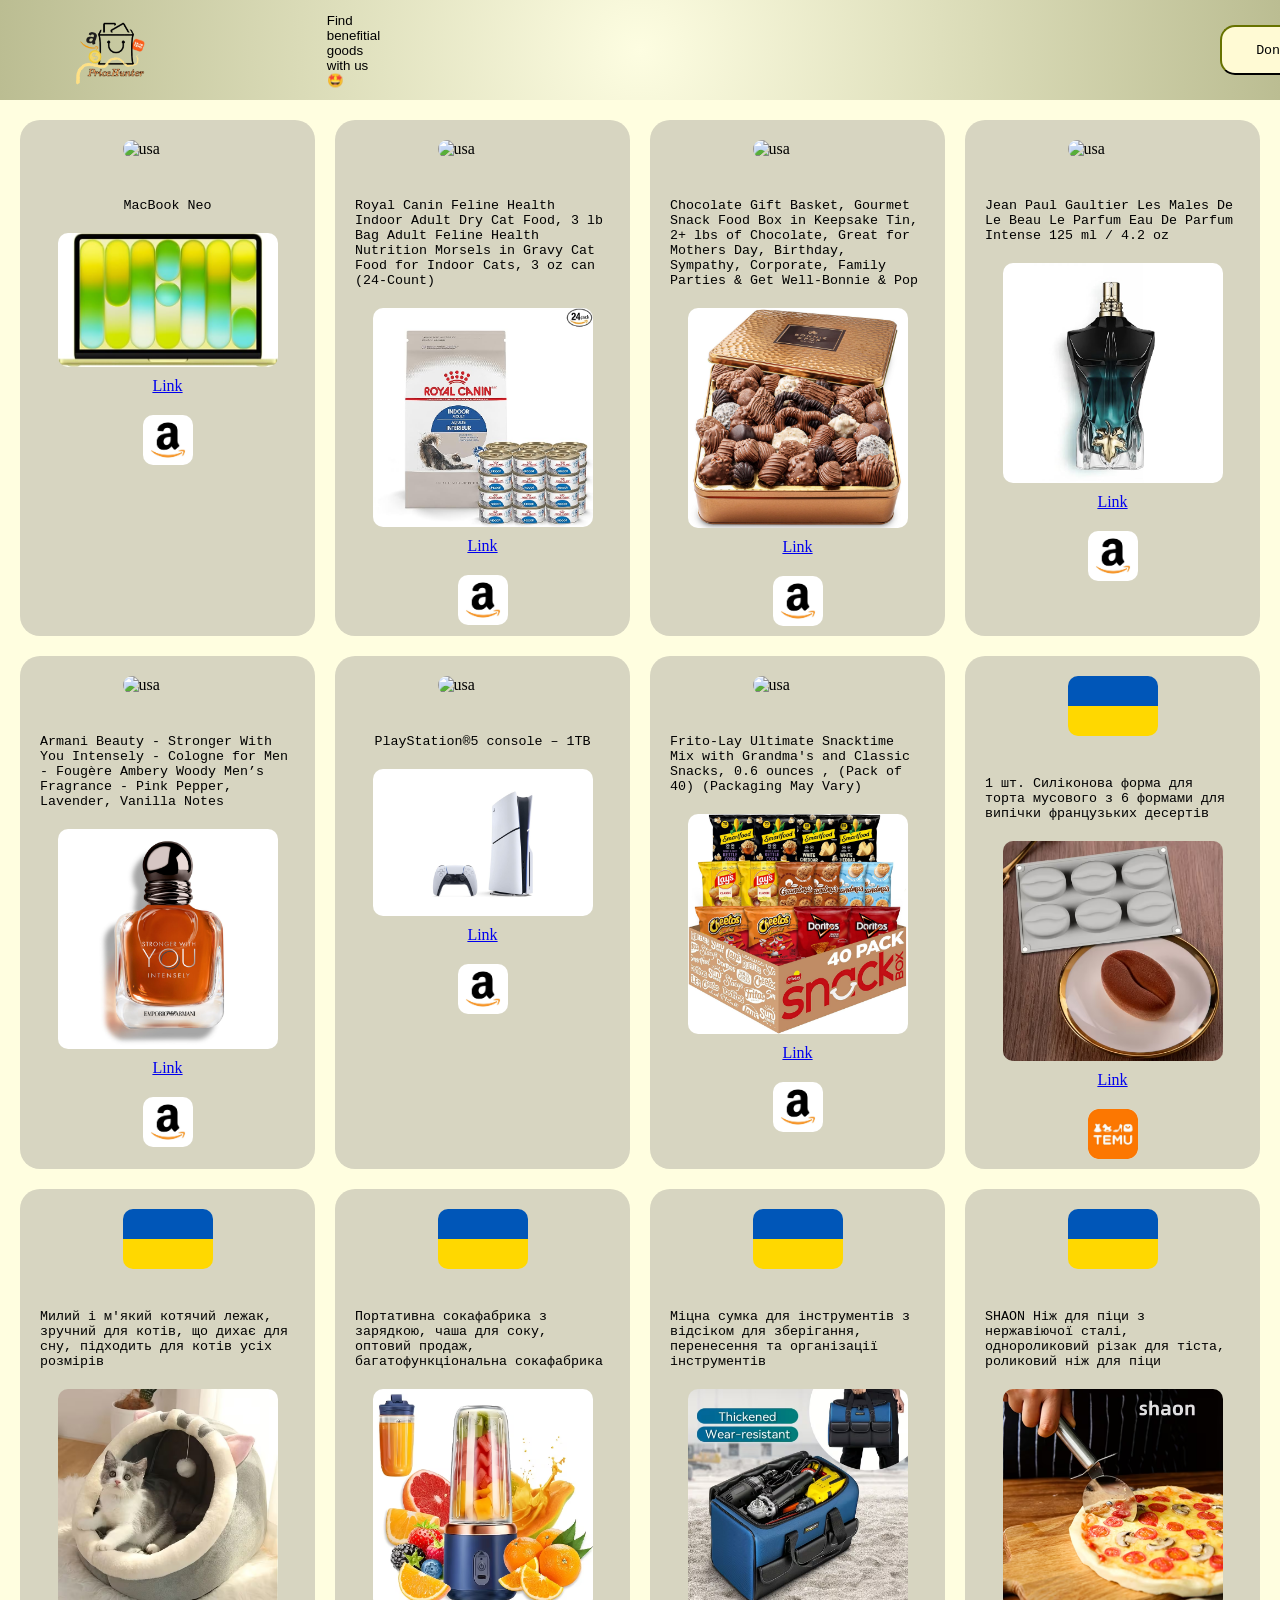
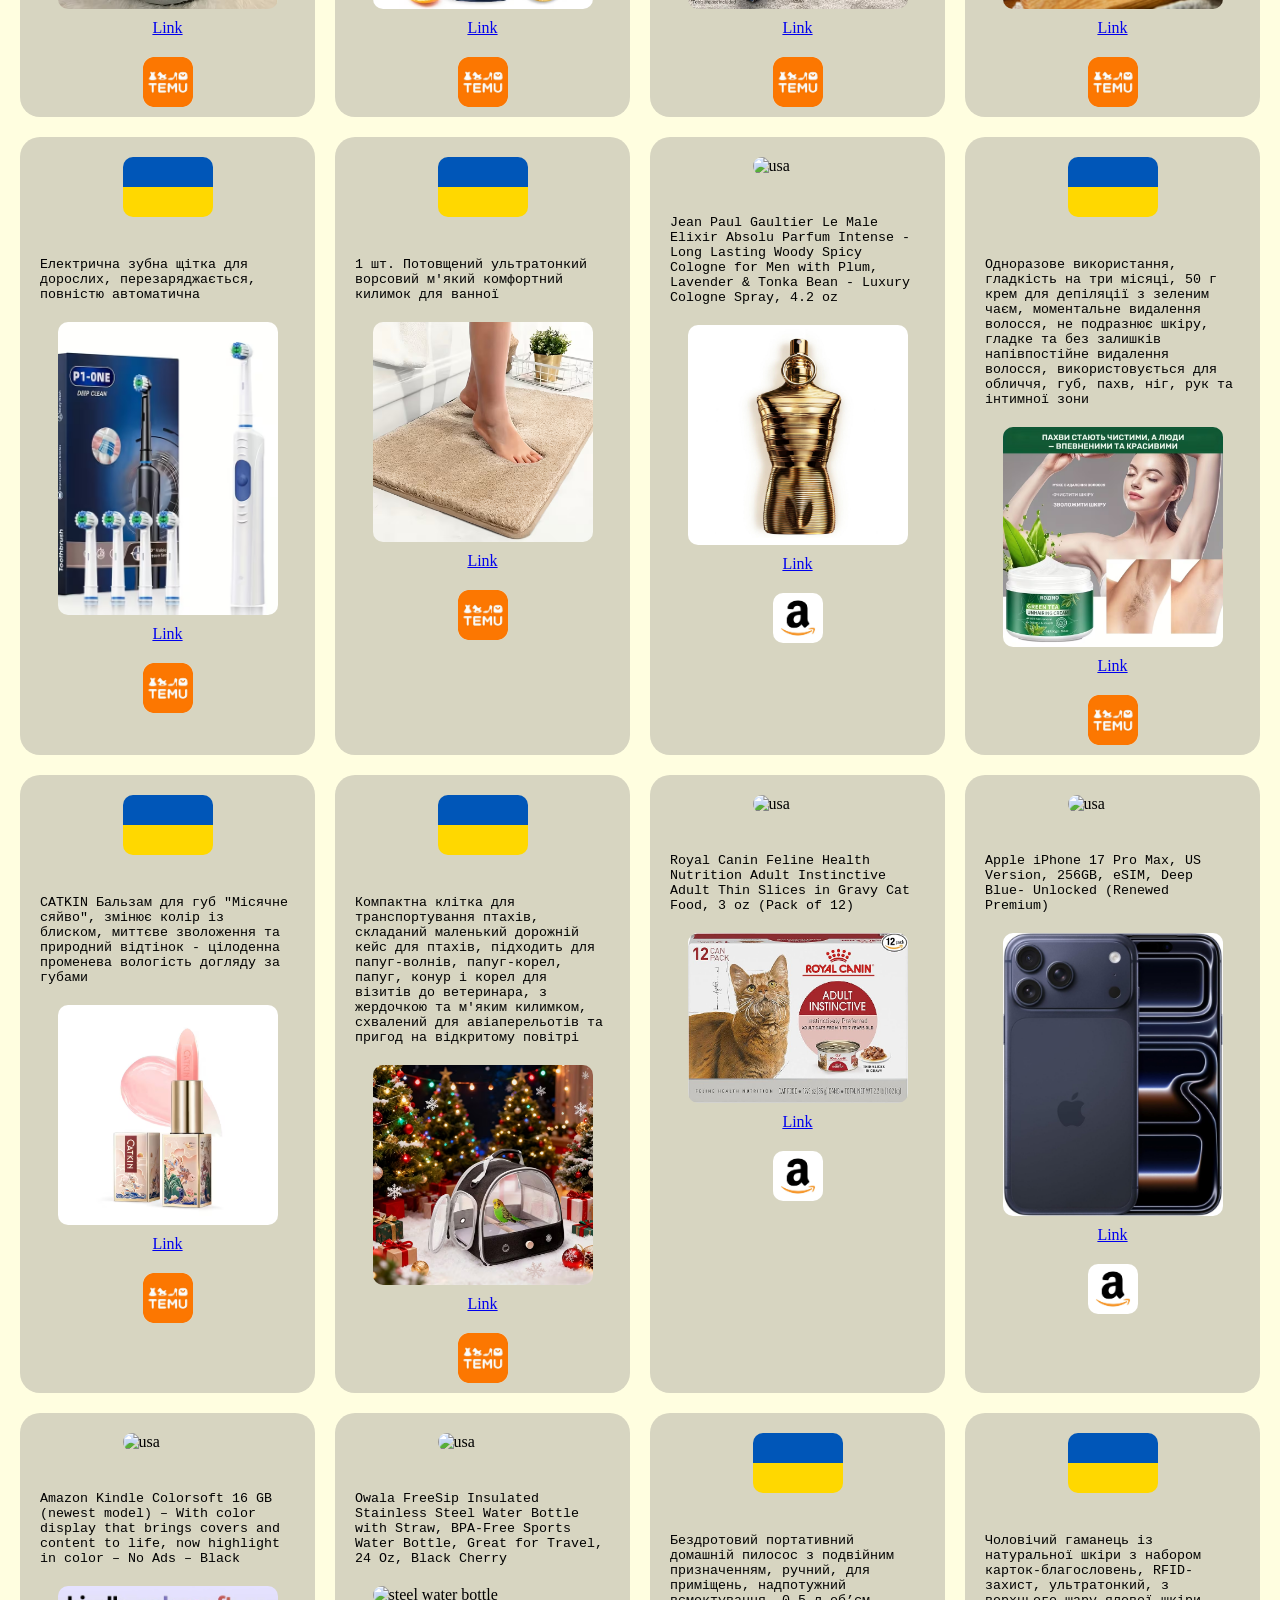
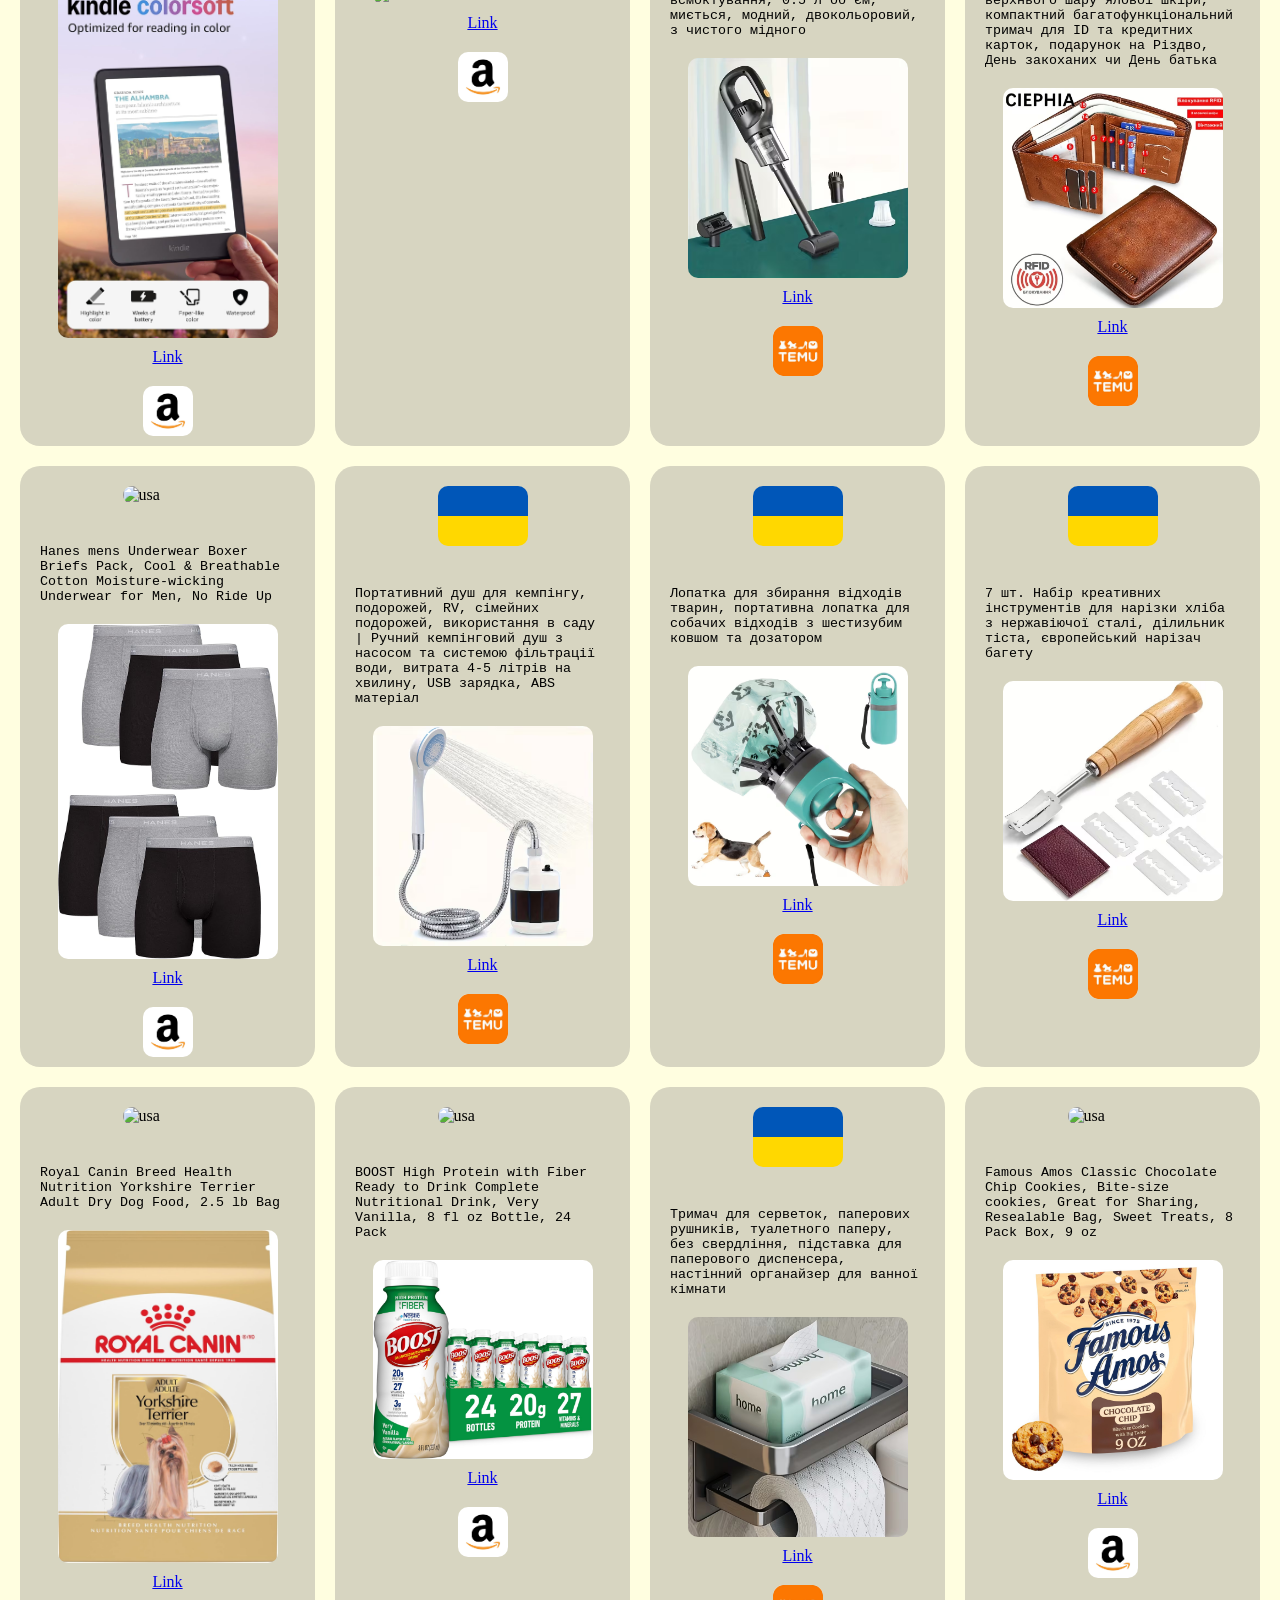
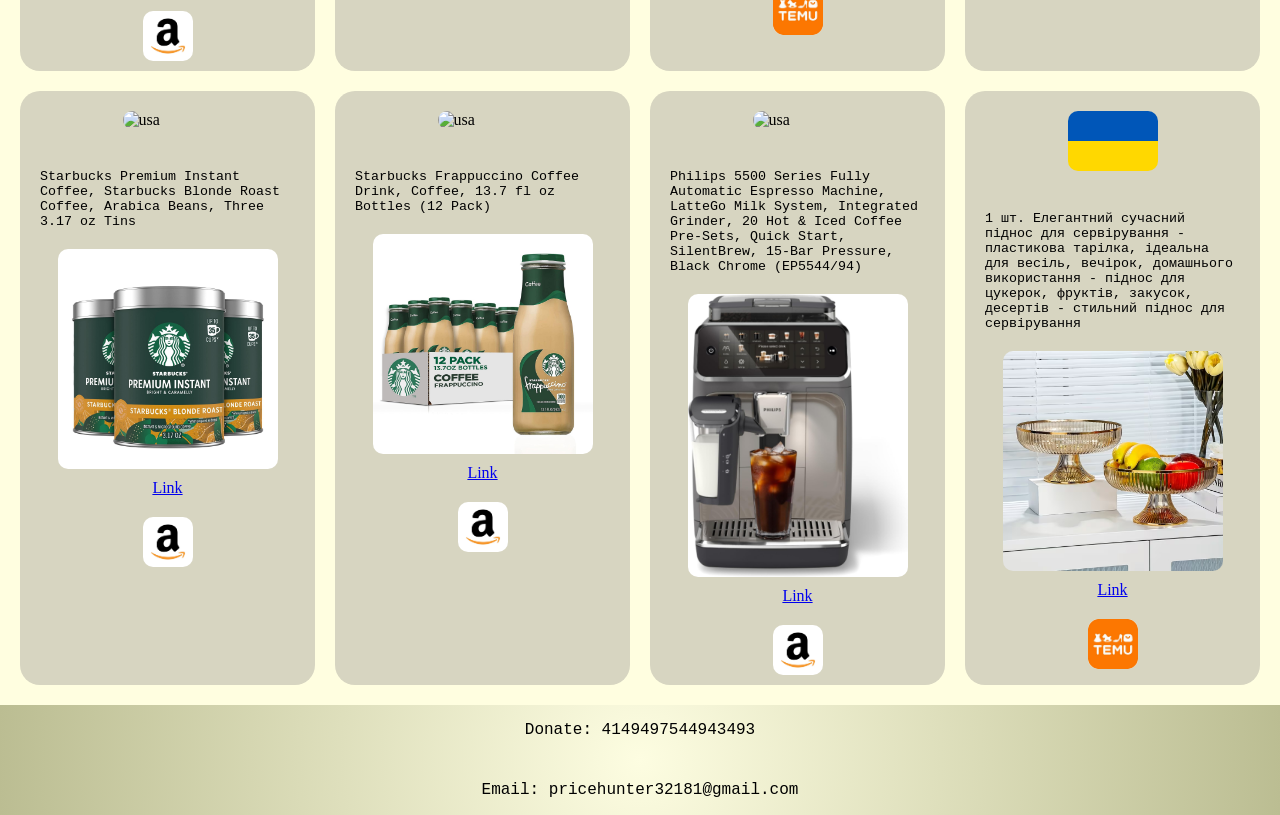
==== index.html @ 0fe7432a "first commit" ====
<!DOCTYPE html>
<html lang="en">
<head>
    <meta charset="UTF-8">
    <meta name="viewport" content="width=device-width, initial-scale=1.0">
    <title>PriceHunter</title>
    <link rel="stylesheet" href="style.css">
    <link rel="icon" type="image/png" href="assets/PriceHunter Logo.png">
</head>
<body>
    <header>
        <img src="assets/PriceHunter_Logo.png" alt="PriceHunter_Logo">
        <p>Find benefitial goods with us 🤩</p>
        <a href="#contacts">
            <button>Donate</button>
        </a>
    </header>
    <main>
        <div class="product">
            <img src="assets/usa_flag.png" alt="usa" class="country">
            <p>MacBook Neo</p>
            <img src="assets/macbook_neo.jpg" alt="macbook_neo" class="product-image">
            <a href="https://amzn.to/4vOwuAi">Link</a>
            <img src="assets/amazon_logo.jpg" alt="amazon" class="website">
        </div>
        <div class="product">
            <img src="assets/usa_flag.png" alt="usa" class="country">
            <p>Royal Canin Feline Health Indoor Adult Dry Cat Food, 3 lb Bag Adult Feline Health Nutrition Morsels in Gravy Cat Food for Indoor Cats, 3 oz can (24-Count)</p>
            <img src="assets/royal_canin_indoor_adult_cat_food.jpg" alt="royal_canin_indoor_adult_cat_food" class="product-image">
            <a href="https://amzn.to/4cVq0XS">Link</a>
            <img src="assets/amazon_logo.jpg" alt="amazon" class="website">
        </div>
        <div class="product">
            <img src="assets/usa_flag.png" alt="usa" class="country">
            <p>Chocolate Gift Basket, Gourmet Snack Food Box in Keepsake Tin, 2+ lbs of Chocolate, Great for Mothers Day, Birthday, Sympathy, Corporate, Family Parties & Get Well-Bonnie & Pop</p>
            <img src="assets/Chocolate Gift Basket.jpg" alt="Chocolate Gift Basket" class="product-image">
            <a href="https://amzn.to/42aRkMY">Link</a>
            <img src="assets/amazon_logo.jpg" alt="amazon" class="website">
        </div>
        <div class="product">
            <img src="assets/usa_flag.png" alt="usa" class="country">
            <p>Jean Paul Gaultier Les Males De Le Beau Le Parfum Eau De Parfum Intense 125 ml / 4.2 oz</p>
            <img src="assets/Jean Paul Gaultier Les Males.jpg" alt="Jean Paul Gaultier Les Males" class="product-image">
            <a href="https://amzn.to/42ovcig">Link</a>
            <img src="assets/amazon_logo.jpg" alt="amazon" class="website">
        </div>
        <div class="product">
            <img src="assets/usa_flag.png" alt="usa" class="country">
            <p>Armani Beauty - Stronger With You Intensely - Cologne for Men - Fougère Ambery Woody Men’s Fragrance - Pink Pepper, Lavender, Vanilla Notes</p>
            <img src="assets/Armani Beauty - Stronger With You Intensely.jpg" alt="Armani Beauty - Stronger With You" class="product-image">
            <a href="https://amzn.to/4u2Z5AT">Link</a>
            <img src="assets/amazon_logo.jpg" alt="amazon" class="website">
        </div>
        <div class="product">
            <img src="assets/usa_flag.png" alt="usa" class="country">
            <p>PlayStation®5 console – 1TB</p>
            <img src="assets/Platstation 5.jpg" alt="PlayStation®5" class="product-image">
            <a href="https://amzn.to/4ddlJir">Link</a>
            <img src="assets/amazon_logo.jpg" alt="amazon" class="website">
        </div>
        <div class="product">
            <img src="assets/usa_flag.png" alt="usa" class="country">
            <p>Frito-Lay Ultimate Snacktime Mix with Grandma's and Classic Snacks, 0.6 ounces , (Pack of 40) (Packaging May Vary)</p>
            <img src="assets/Frito-Lay.jpg" alt="Frito-Lay" class="product-image">
            <a href="https://amzn.to/4tXue8z">Link</a>
            <img src="assets/amazon_logo.jpg" alt="amazon" class="website">
        </div>
        <div class="product">
            <img src="assets/ukr_flag.png" alt="usa" class="country">
            <p>1 шт. Силіконова форма для торта мусового з 6 формами для випічки французьких десертів</p>
            <img src="assets/силіконова форма для випічки десертів.avif" alt="dessert-form" class="product-image">
            <a href="https://temu.to/k/eai2gdtqjg2">Link</a>
            <img src="assets/temu_logo.jpg" alt="temu" class="website">
        </div>
        <div class="product">
            <img src="assets/ukr_flag.png" alt="usa" class="country">
            <p>Милий і м'який котячий лежак, зручний для котів, що дихає для сну, підходить для котів усіх розмірів</p>
            <img src="assets/котячий лежак.avif" alt="cat-bed" class="product-image">
            <a href="https://temu.to/k/elo9bwpu2ft">Link</a>
            <img src="assets/temu_logo.jpg" alt="temu" class="website">
        </div>
        <div class="product">
            <img src="assets/ukr_flag.png" alt="usa" class="country">
            <p>Портативна сокафабрика з зарядкою, чаша для соку, оптовий продаж, багатофункціональна сокафабрика</p>
            <img src="assets/соковижималка.avif" alt="fruit-pusher" class="product-image">
            <a href="https://temu.to/k/ecfy18dq1xl">Link</a>
            <img src="assets/temu_logo.jpg" alt="temu" class="website">
        </div>
        <div class="product">
            <img src="assets/ukr_flag.png" alt="usa" class="country">
            <p>Міцна сумка для інструментів з відсіком для зберігання, перенесення та організації інструментів</p>
            <img src="assets/сумка для інструментів.avif" alt="bag for instruments" class="product-image">
            <a href="https://temu.to/k/eysw9ja9fvc">Link</a>
            <img src="assets/temu_logo.jpg" alt="temu" class="website">
        </div>
        <div class="product">
            <img src="assets/ukr_flag.png" alt="usa" class="country">
            <p>SHAON Ніж для піци з нержавіючої сталі, однороликовий різак для тіста, роликовий ніж для піци</p>
            <img src="assets/ніж для піци.avif" alt="knife for pizza" class="product-image">
            <a href="https://temu.to/k/e4qjixnklju">Link</a>
            <img src="assets/temu_logo.jpg" alt="temu" class="website">
        </div>
        <div class="product">
            <img src="assets/ukr_flag.png" alt="usa" class="country">
            <p>Електрична зубна щітка для дорослих, перезаряджається, повністю автоматична</p>
            <img src="assets/електрична зубна щітка.avif" alt="electric toothbrush" class="product-image">
            <a href="https://temu.to/k/e78xwgta6rz">Link</a>
            <img src="assets/temu_logo.jpg" alt="temu" class="website">
        </div>
        <div class="product">
            <img src="assets/ukr_flag.png" alt="usa" class="country">
            <p>1 шт. Потовщений ультратонкий ворсовий м'який комфортний килимок для ванної</p>
            <img src="assets/килимок для ванної.avif" alt="soft-carpet" class="product-image">
            <a href="https://temu.to/k/eb51r0c3dy5">Link</a>
            <img src="assets/temu_logo.jpg" alt="temu" class="website">
        </div>
        <div class="product">
            <img src="assets/usa_flag.png" alt="usa" class="country">
            <p>Jean Paul Gaultier Le Male Elixir Absolu Parfum Intense - Long Lasting Woody Spicy Cologne for Men with Plum, Lavender & Tonka Bean - Luxury Cologne Spray, 4.2 oz</p>
            <img src="assets/Jean Paul Gaultier Le Male Elixir Absolu.jpg" alt="Jean Paul Gauntlier Le Male Elixir Absolu" class="product-image">
            <a href="https://amzn.to/4eDa27i">Link</a>
            <img src="assets/amazon_logo.jpg" alt="amazon" class="website">
        </div>
        <div class="product">
            <img src="assets/ukr_flag.png" alt="usa" class="country">
            <p>Одноразове використання, гладкість на три місяці, 50 г крем для депіляції з зеленим чаєм, моментальне видалення волосся, не подразнює шкіру, гладке та без залишків напівпостійне видалення волосся, використовується для обличчя, губ, пахв, ніг, рук та інтимної зони</p>
            <img src="assets/крем для депіляції.avif" alt="cream" class="product-image">
            <a href="https://temu.to/k/e7aqqiricxj">Link</a>
            <img src="assets/temu_logo.jpg" alt="temu" class="website">
        </div>
        <div class="product">
            <img src="assets/ukr_flag.png" alt="usa" class="country">
            <p>CATKIN Бальзам для губ "Місячне сяйво", змінює колір із блиском, миттєве зволоження та природний відтінок - цілоденна променева вологість догляду за губами</p>
            <img src="assets/бальзам для губ.avif" alt="balm-for-lips" class="product-image">
            <a href="https://temu.to/k/e19mlicmwbt">Link</a>
            <img src="assets/temu_logo.jpg" alt="temu" class="website">
        </div>
        <div class="product">
            <img src="assets/ukr_flag.png" alt="usa" class="country">
            <p>Компактна клітка для транспортування птахів, складаний маленький дорожній кейс для птахів, підходить для папуг-волнів, папуг-корел, папуг, конур і корел для візитів до ветеринара, з жердочкою та м'яким килимком, схвалений для авіаперельотів та пригод на відкритому повітрі</p>
            <img src="assets/клітка для транспортування птахів.avif" alt="cage-to-transport-birds" class="product-image">
            <a href="https://temu.to/k/ebcml0rbczi">Link</a>
            <img src="assets/temu_logo.jpg" alt="temu" class="website">
        </div>
        <div class="product">
            <img src="assets/usa_flag.png" alt="usa" class="country">
            <p>Royal Canin Feline Health Nutrition Adult Instinctive Adult Thin Slices in Gravy Cat Food, 3 oz (Pack of 12)</p>
            <img src="assets/royal canin feline health nutrition adult instinctive adult thin slices.jpg" alt="royal canin cat adult food" class="product-image">
            <a href="https://amzn.to/4dadOE9">Link</a>
            <img src="assets/amazon_logo.jpg" alt="amazon" class="website">
        </div>
        <div class="product">
            <img src="assets/usa_flag.png" alt="usa" class="country">
            <p>Apple iPhone 17 Pro Max, US Version, 256GB, eSIM, Deep Blue- Unlocked (Renewed Premium)</p>
            <img src="assets/iphone 17pro max renewed.jpg" alt="iphone 17pro max" class="product-image">
            <a href="https://amzn.to/4u1mr9M">Link</a>
            <img src="assets/amazon_logo.jpg" alt="amazon" class="website">
        </div>
        <div class="product">
            <img src="assets/usa_flag.png" alt="usa" class="country">
            <p>Amazon Kindle Colorsoft 16 GB (newest model) – With color display that brings covers and content to life, now highlight in color – No Ads – Black</p>
            <img src="assets/amazon kindle colorsoft 16gb.jpg" alt="amazon kindle colorsoft 16gb" class="product-image">
            <a href="https://amzn.to/4wjQWtf">Link</a>
            <img src="assets/amazon_logo.jpg" alt="amazon" class="website">
        </div>
        <div class="product">
            <img src="assets/usa_flag.png" alt="usa" class="country">
            <p>Owala FreeSip Insulated Stainless Steel Water Bottle with Straw, BPA-Free Sports Water Bottle, Great for Travel, 24 Oz, Black Cherry</p>
            <img src="assets/owala freesip insulated stainless steel water bottle.jpg" alt="steel water bottle" class="product-image">
            <a href="https://amzn.to/4nfz1zC">Link</a>
            <img src="assets/amazon_logo.jpg" alt="amazon" class="website">
        </div>
        <div class="product">
            <img src="assets/ukr_flag.png" alt="usa" class="country">
            <p>Бездротовий портативний домашній пилосос з подвійним призначенням, ручний, для приміщень, надпотужний всмоктування, 0.5 л об’єм, миється, модний, двокольоровий, з чистого мідного</p>
            <img src="assets/бездротовий домашній пилосос.avif" alt="home vacuum cleaner" class="product-image">
            <a href="https://temu.to/k/e85ioutm9js">Link</a>
            <img src="assets/temu_logo.jpg" alt="temu" class="website">
        </div>
        <div class="product">
            <img src="assets/ukr_flag.png" alt="usa" class="country">
            <p>Чоловічий гаманець із натуральної шкіри з набором карток-благословень, RFID-захист, ультратонкий, з верхнього шару ялової шкіри, компактний багатофункціональний тримач для ID та кредитних карток, подарунок на Різдво, День закоханих чи День батька</p>
            <img src="assets/чоловічий гаманець.avif" alt="man wallet" class="product-image">
            <a href="https://temu.to/k/eplfvd52rij">Link</a>
            <img src="assets/temu_logo.jpg" alt="temu" class="website">
        </div>
        <div class="product">
            <img src="assets/usa_flag.png" alt="usa" class="country">
            <p>Hanes mens Underwear Boxer Briefs Pack, Cool & Breathable Cotton Moisture-wicking Underwear for Men, No Ride Up</p>
            <img src="assets/hanes mens underwear boxer briefs pack.jpg" alt="mens briefs pack" class="product-image">
            <a href="https://amzn.to/4f6X1mA">Link</a>
            <img src="assets/amazon_logo.jpg" alt="amazon" class="website">
        </div>
        <div class="product">
            <img src="assets/ukr_flag.png" alt="usa" class="country">
            <p>Портативний душ для кемпінгу, подорожей, RV, сімейних подорожей, використання в саду | Ручний кемпінговий душ з насосом та системою фільтрації води, витрата 4-5 літрів на хвилину, USB зарядка, ABS матеріал</p>
            <img src="assets/портативний душ для кемпінгу.avif" alt="portable shower for camping" class="product-image">
            <a href="https://temu.to/k/efptbipf5aj">Link</a>
            <img src="assets/temu_logo.jpg" alt="temu" class="website">
        </div>
        <div class="product">
            <img src="assets/ukr_flag.png" alt="usa" class="country">
            <p>Лопатка для збирання відходів тварин, портативна лопатка для собачих відходів з шестизубим ковшом та дозатором</p>
            <img src="assets/лопатка для збирання відходів тварин.avif" alt="shovel for collecting animal waste" class="product-image">
            <a href="https://temu.to/k/edjluvuo2dl">Link</a>
            <img src="assets/temu_logo.jpg" alt="temu" class="website">
        </div>
        <div class="product">
            <img src="assets/ukr_flag.png" alt="usa" class="country">
            <p>7 шт. Набір креативних інструментів для нарізки хліба з нержавіючої сталі, ділильник тіста, європейський нарізач багету</p>
            <img src="assets/набір інструментів для нарізки хліба.avif" alt="instument for cutting bread" class="product-image">
            <a href="https://temu.to/k/e0k3vjy1uho">Link</a>
            <img src="assets/temu_logo.jpg" alt="temu" class="website">
        </div>
        <div class="product">
            <img src="assets/usa_flag.png" alt="usa" class="country">
            <p>Royal Canin Breed Health Nutrition Yorkshire Terrier Adult Dry Dog Food, 2.5 lb Bag</p>
            <img src="assets/royal canin breed health nutrition yorkshire terrier.jpg" alt="royal canin yorkshire terrier" class="product-image">
            <a href="https://amzn.to/4wiOIds">Link</a>
            <img src="assets/amazon_logo.jpg" alt="amazon" class="website">
        </div>
        <div class="product">
            <img src="assets/usa_flag.png" alt="usa" class="country">
            <p>BOOST High Protein with Fiber Ready to Drink Complete Nutritional Drink, Very Vanilla, 8 fl oz Bottle, 24 Pack</p>
            <img src="assets/boost high protein with fiber ready to drink complete nutritional drink.jpg" alt="nutritional drink" class="product-image">
            <a href="https://amzn.to/48UJ2MN">Link</a>
            <img src="assets/amazon_logo.jpg" alt="amazon" class="website">
        </div>
        <div class="product">
            <img src="assets/ukr_flag.png" alt="usa" class="country">
            <p>Тримач для серветок, паперових рушників, туалетного паперу, без свердління, підставка для паперового диспенсера, настінний органайзер для ванної кімнати</p>
            <img src="assets/тримач для серветок і туалетного паперу.avif" alt="holder for toilet paper" class="product-image">
            <a href="https://temu.to/k/e3mwg16h4l8">Link</a>
            <img src="assets/temu_logo.jpg" alt="temu" class="website">
        </div>
        <div class="product">
            <img src="assets/usa_flag.png" alt="usa" class="country">
            <p>Famous Amos Classic Chocolate Chip Cookies, Bite-size cookies, Great for Sharing, Resealable Bag, Sweet Treats, 8 Pack Box, 9 oz</p>
            <img src="assets/chocolate chip cookies.jpg" alt="chocolate chip cookies" class="product-image">
            <a href="https://amzn.to/4no9i8m">Link</a>
            <img src="assets/amazon_logo.jpg" alt="amazon" class="website">
        </div>
        <div class="product">
            <img src="assets/usa_flag.png" alt="usa" class="country">
            <p>Starbucks Premium Instant Coffee, Starbucks Blonde Roast Coffee, Arabica Beans, Three 3.17 oz Tins</p>
            <img src="assets/starbucks premium instant coffee.jpg" alt="starbucks premium instant coffee" class="product-image">
            <a href="https://amzn.to/4eDX8WB">Link</a>
            <img src="assets/amazon_logo.jpg" alt="amazon" class="website">
        </div>
        <div class="product">
            <img src="assets/usa_flag.png" alt="usa" class="country">
            <p>Starbucks Frappuccino Coffee Drink, Coffee, 13.7 fl oz Bottles (12 Pack)</p>
            <img src="assets/starbucks frappuccino coffee drink.jpg" alt="starbucks frappuccino coffee drink" class="product-image">
            <a href="https://amzn.to/4nobhJM">Link</a>
            <img src="assets/amazon_logo.jpg" alt="amazon" class="website">
        </div>
        <div class="product">
            <img src="assets/usa_flag.png" alt="usa" class="country">
            <p>Philips 5500 Series Fully Automatic Espresso Machine, LatteGo Milk System, Integrated Grinder, 20 Hot & Iced Coffee Pre-Sets, Quick Start, SilentBrew, 15-Bar Pressure, Black Chrome (EP5544/94)</p>
            <img src="assets/Philips 5500 Series Fully Automatic Espresso Machine.jpg" alt="Philips 5500 Series fully Automatic Espresso Machine" class="product-image">
            <a href="https://amzn.to/439ueXa">Link</a>
            <img src="assets/amazon_logo.jpg" alt="amazon" class="website">
        </div>
        <div class="product">
            <img src="assets/ukr_flag.png" alt="usa" class="country">
            <p>1 шт. Елегантний сучасний піднос для сервірування - пластикова тарілка, ідеальна для весіль, вечірок, домашнього використання - піднос для цукерок, фруктів, закусок, десертів - стильний піднос для сервірування</p>
            <img src="assets/елегантний сучасний піднос для сервірування.avif" alt="modern tray for serving" class="product-image">
            <a href="https://temu.to/k/edjor3gdtvj">Link</a>
            <img src="assets/temu_logo.jpg" alt="temu" class="website">
        </div>
    </main>
    <footer id="contacts">
        <p>Donate: 4149497544943493</p>
        <p>Email: pricehunter32181@gmail.com</p>
    </footer>
</body>
</html>
---- style.css ----
* {
    box-sizing: border-box;
}

body, html {
    padding: 0px;
    margin: 0px;
    width: 100%;
    height: 100%;
    scroll-behavior: smooth;
}

header {
    font-family: 'Franklin Gothic Medium', 'Arial Narrow', Arial, sans-serif;
    font-size: smaller;
    display: flex;
    flex-direction: row;
    width: 100%;
    align-items: center;
    background: radial-gradient(circle, #fdfde1, #BBBD92);
    justify-content: flex-start;
    gap: 90px;
    height: 100px;
    padding: 10px 25px;
}

header img {
    margin-right: 30px;
    margin-bottom: 20px;
    height: 120px;
}

header button {
    height: 50px;
    width: 120px;
    border-radius: 15px;
    background-color: rgb(255, 250, 212);
    border-color: rgb(27, 30, 0);
    font-family: 'Courier New', Courier, monospace;
    margin-left: 750px;
}

header button:hover {
    transform: scale(1.01);
    box-shadow: 0 0 10px #fff159;
    border: none;
}

main {
    display: grid;
    grid-template-columns: repeat(4, 1fr);
    gap: 20px;
    width: 100%;
    padding: 20px;
    background-color: #FFFEE0;  
}

.product {
    display: flex;
    flex-direction: column;
    align-items: center;
    width: 100%;
    border-radius: 20px;
    background-color: rgb(215, 213, 193);
    margin: 0;
}

.product p {
    font-family: 'Courier New', Courier, monospace;
    font-size: smaller;
    margin: 20px;
}

.country {
    border-radius: 10px;
    margin: 20px;
    height: auto;
    width: 90px;
}

.product-image {
    border-radius: 10px;
    width: 220px;
    height: auto;
}

.product-image:hover {
    transform: scale(1.03);
}

.website:hover {
    transform: scale(1.03);
}

.website {
    border-radius: 10px;
    width: 50px;
    height: auto;
    margin: 10px;
}

.country:hover {
    transform: scale(1.03);
}

.product a {
    margin: 10px;
}

footer {
    display: flex;
    flex-direction: column;
    justify-content: center;
    align-items: center;
    gap: 10px;
    background: radial-gradient(circle, #fdfde1, #BBBD92);
    font-family: 'Courier New', Courier, monospace;
    font-size: medium;
}

@media (max-width: 768px) {
    header {
        flex-direction: column;
        justify-content: center;
        align-items: center;
        gap: 15px;
        height: auto;
        padding: 15px;
    }

    header img {
        margin: 0;
        height: 90px;
    }

    header button {
        margin-left: 0;
        width: 100%;
        max-width: 220px;
        height: 45px;
    }

    main {
        grid-template-columns: repeat(2, 1fr);
        gap: 10px;
        padding: 10px;
    }

    .product {
        padding: 5px;
    }

    .product-image {
        width: 100%;
        max-width: 160px;
        height: auto;
    }

    .country {
        width: 60px;
        margin: 5px;
    }

    .website {
        width: 40px;
    }

    .product p {
        font-size: 11px;
        text-align: center;
        margin: 10px 5px;
    }

    footer {
        text-align: center;
        padding: 15px;
    }
}
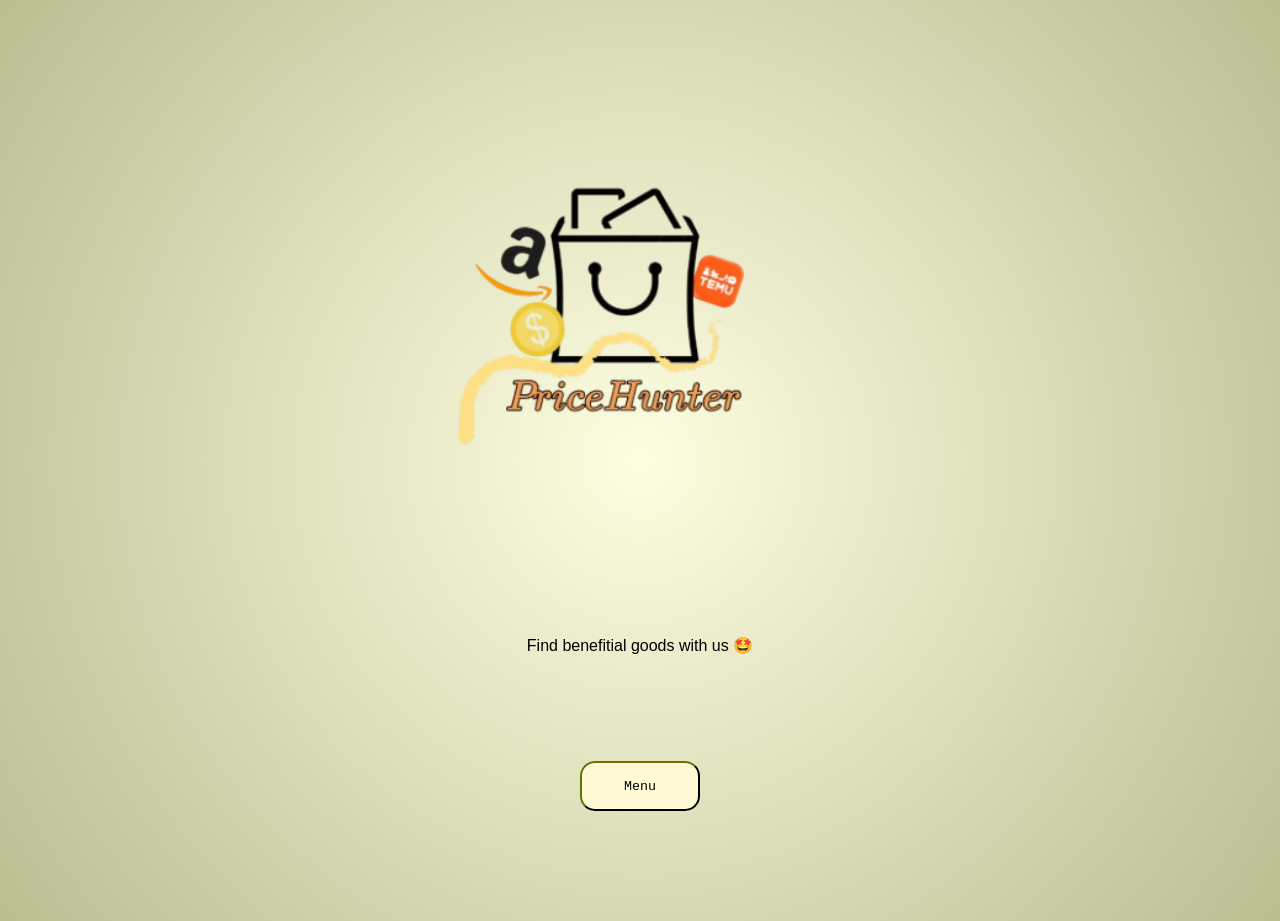
==== commit 334a0b87: "1 update" ====
--- a/index.html
+++ b/index.html
@@ -11,267 +11,9 @@
     <header>
         <img src="assets/PriceHunter_Logo.png" alt="PriceHunter_Logo">
         <p>Find benefitial goods with us 🤩</p>
-        <a href="#contacts">
-            <button>Donate</button>
+        <a href="menu.html">
+            <button>Menu</button>
         </a>
     </header>
-    <main>
-        <div class="product">
-            <img src="assets/usa_flag.png" alt="usa" class="country">
-            <p>MacBook Neo</p>
-            <img src="assets/macbook_neo.jpg" alt="macbook_neo" class="product-image">
-            <a href="https://amzn.to/4vOwuAi">Link</a>
-            <img src="assets/amazon_logo.jpg" alt="amazon" class="website">
-        </div>
-        <div class="product">
-            <img src="assets/usa_flag.png" alt="usa" class="country">
-            <p>Royal Canin Feline Health Indoor Adult Dry Cat Food, 3 lb Bag Adult Feline Health Nutrition Morsels in Gravy Cat Food for Indoor Cats, 3 oz can (24-Count)</p>
-            <img src="assets/royal_canin_indoor_adult_cat_food.jpg" alt="royal_canin_indoor_adult_cat_food" class="product-image">
-            <a href="https://amzn.to/4cVq0XS">Link</a>
-            <img src="assets/amazon_logo.jpg" alt="amazon" class="website">
-        </div>
-        <div class="product">
-            <img src="assets/usa_flag.png" alt="usa" class="country">
-            <p>Chocolate Gift Basket, Gourmet Snack Food Box in Keepsake Tin, 2+ lbs of Chocolate, Great for Mothers Day, Birthday, Sympathy, Corporate, Family Parties & Get Well-Bonnie & Pop</p>
-            <img src="assets/Chocolate Gift Basket.jpg" alt="Chocolate Gift Basket" class="product-image">
-            <a href="https://amzn.to/42aRkMY">Link</a>
-            <img src="assets/amazon_logo.jpg" alt="amazon" class="website">
-        </div>
-        <div class="product">
-            <img src="assets/usa_flag.png" alt="usa" class="country">
-            <p>Jean Paul Gaultier Les Males De Le Beau Le Parfum Eau De Parfum Intense 125 ml / 4.2 oz</p>
-            <img src="assets/Jean Paul Gaultier Les Males.jpg" alt="Jean Paul Gaultier Les Males" class="product-image">
-            <a href="https://amzn.to/42ovcig">Link</a>
-            <img src="assets/amazon_logo.jpg" alt="amazon" class="website">
-        </div>
-        <div class="product">
-            <img src="assets/usa_flag.png" alt="usa" class="country">
-            <p>Armani Beauty - Stronger With You Intensely - Cologne for Men - Fougère Ambery Woody Men’s Fragrance - Pink Pepper, Lavender, Vanilla Notes</p>
-            <img src="assets/Armani Beauty - Stronger With You Intensely.jpg" alt="Armani Beauty - Stronger With You" class="product-image">
-            <a href="https://amzn.to/4u2Z5AT">Link</a>
-            <img src="assets/amazon_logo.jpg" alt="amazon" class="website">
-        </div>
-        <div class="product">
-            <img src="assets/usa_flag.png" alt="usa" class="country">
-            <p>PlayStation®5 console – 1TB</p>
-            <img src="assets/Platstation 5.jpg" alt="PlayStation®5" class="product-image">
-            <a href="https://amzn.to/4ddlJir">Link</a>
-            <img src="assets/amazon_logo.jpg" alt="amazon" class="website">
-        </div>
-        <div class="product">
-            <img src="assets/usa_flag.png" alt="usa" class="country">
-            <p>Frito-Lay Ultimate Snacktime Mix with Grandma's and Classic Snacks, 0.6 ounces , (Pack of 40) (Packaging May Vary)</p>
-            <img src="assets/Frito-Lay.jpg" alt="Frito-Lay" class="product-image">
-            <a href="https://amzn.to/4tXue8z">Link</a>
-            <img src="assets/amazon_logo.jpg" alt="amazon" class="website">
-        </div>
-        <div class="product">
-            <img src="assets/ukr_flag.png" alt="usa" class="country">
-            <p>1 шт. Силіконова форма для торта мусового з 6 формами для випічки французьких десертів</p>
-            <img src="assets/силіконова форма для випічки десертів.avif" alt="dessert-form" class="product-image">
-            <a href="https://temu.to/k/eai2gdtqjg2">Link</a>
-            <img src="assets/temu_logo.jpg" alt="temu" class="website">
-        </div>
-        <div class="product">
-            <img src="assets/ukr_flag.png" alt="usa" class="country">
-            <p>Милий і м'який котячий лежак, зручний для котів, що дихає для сну, підходить для котів усіх розмірів</p>
-            <img src="assets/котячий лежак.avif" alt="cat-bed" class="product-image">
-            <a href="https://temu.to/k/elo9bwpu2ft">Link</a>
-            <img src="assets/temu_logo.jpg" alt="temu" class="website">
-        </div>
-        <div class="product">
-            <img src="assets/ukr_flag.png" alt="usa" class="country">
-            <p>Портативна сокафабрика з зарядкою, чаша для соку, оптовий продаж, багатофункціональна сокафабрика</p>
-            <img src="assets/соковижималка.avif" alt="fruit-pusher" class="product-image">
-            <a href="https://temu.to/k/ecfy18dq1xl">Link</a>
-            <img src="assets/temu_logo.jpg" alt="temu" class="website">
-        </div>
-        <div class="product">
-            <img src="assets/ukr_flag.png" alt="usa" class="country">
-            <p>Міцна сумка для інструментів з відсіком для зберігання, перенесення та організації інструментів</p>
-            <img src="assets/сумка для інструментів.avif" alt="bag for instruments" class="product-image">
-            <a href="https://temu.to/k/eysw9ja9fvc">Link</a>
-            <img src="assets/temu_logo.jpg" alt="temu" class="website">
-        </div>
-        <div class="product">
-            <img src="assets/ukr_flag.png" alt="usa" class="country">
-            <p>SHAON Ніж для піци з нержавіючої сталі, однороликовий різак для тіста, роликовий ніж для піци</p>
-            <img src="assets/ніж для піци.avif" alt="knife for pizza" class="product-image">
-            <a href="https://temu.to/k/e4qjixnklju">Link</a>
-            <img src="assets/temu_logo.jpg" alt="temu" class="website">
-        </div>
-        <div class="product">
-            <img src="assets/ukr_flag.png" alt="usa" class="country">
-            <p>Електрична зубна щітка для дорослих, перезаряджається, повністю автоматична</p>
-            <img src="assets/електрична зубна щітка.avif" alt="electric toothbrush" class="product-image">
-            <a href="https://temu.to/k/e78xwgta6rz">Link</a>
-            <img src="assets/temu_logo.jpg" alt="temu" class="website">
-        </div>
-        <div class="product">
-            <img src="assets/ukr_flag.png" alt="usa" class="country">
-            <p>1 шт. Потовщений ультратонкий ворсовий м'який комфортний килимок для ванної</p>
-            <img src="assets/килимок для ванної.avif" alt="soft-carpet" class="product-image">
-            <a href="https://temu.to/k/eb51r0c3dy5">Link</a>
-            <img src="assets/temu_logo.jpg" alt="temu" class="website">
-        </div>
-        <div class="product">
-            <img src="assets/usa_flag.png" alt="usa" class="country">
-            <p>Jean Paul Gaultier Le Male Elixir Absolu Parfum Intense - Long Lasting Woody Spicy Cologne for Men with Plum, Lavender & Tonka Bean - Luxury Cologne Spray, 4.2 oz</p>
-            <img src="assets/Jean Paul Gaultier Le Male Elixir Absolu.jpg" alt="Jean Paul Gauntlier Le Male Elixir Absolu" class="product-image">
-            <a href="https://amzn.to/4eDa27i">Link</a>
-            <img src="assets/amazon_logo.jpg" alt="amazon" class="website">
-        </div>
-        <div class="product">
-            <img src="assets/ukr_flag.png" alt="usa" class="country">
-            <p>Одноразове використання, гладкість на три місяці, 50 г крем для депіляції з зеленим чаєм, моментальне видалення волосся, не подразнює шкіру, гладке та без залишків напівпостійне видалення волосся, використовується для обличчя, губ, пахв, ніг, рук та інтимної зони</p>
-            <img src="assets/крем для депіляції.avif" alt="cream" class="product-image">
-            <a href="https://temu.to/k/e7aqqiricxj">Link</a>
-            <img src="assets/temu_logo.jpg" alt="temu" class="website">
-        </div>
-        <div class="product">
-            <img src="assets/ukr_flag.png" alt="usa" class="country">
-            <p>CATKIN Бальзам для губ "Місячне сяйво", змінює колір із блиском, миттєве зволоження та природний відтінок - цілоденна променева вологість догляду за губами</p>
-            <img src="assets/бальзам для губ.avif" alt="balm-for-lips" class="product-image">
-            <a href="https://temu.to/k/e19mlicmwbt">Link</a>
-            <img src="assets/temu_logo.jpg" alt="temu" class="website">
-        </div>
-        <div class="product">
-            <img src="assets/ukr_flag.png" alt="usa" class="country">
-            <p>Компактна клітка для транспортування птахів, складаний маленький дорожній кейс для птахів, підходить для папуг-волнів, папуг-корел, папуг, конур і корел для візитів до ветеринара, з жердочкою та м'яким килимком, схвалений для авіаперельотів та пригод на відкритому повітрі</p>
-            <img src="assets/клітка для транспортування птахів.avif" alt="cage-to-transport-birds" class="product-image">
-            <a href="https://temu.to/k/ebcml0rbczi">Link</a>
-            <img src="assets/temu_logo.jpg" alt="temu" class="website">
-        </div>
-        <div class="product">
-            <img src="assets/usa_flag.png" alt="usa" class="country">
-            <p>Royal Canin Feline Health Nutrition Adult Instinctive Adult Thin Slices in Gravy Cat Food, 3 oz (Pack of 12)</p>
-            <img src="assets/royal canin feline health nutrition adult instinctive adult thin slices.jpg" alt="royal canin cat adult food" class="product-image">
-            <a href="https://amzn.to/4dadOE9">Link</a>
-            <img src="assets/amazon_logo.jpg" alt="amazon" class="website">
-        </div>
-        <div class="product">
-            <img src="assets/usa_flag.png" alt="usa" class="country">
-            <p>Apple iPhone 17 Pro Max, US Version, 256GB, eSIM, Deep Blue- Unlocked (Renewed Premium)</p>
-            <img src="assets/iphone 17pro max renewed.jpg" alt="iphone 17pro max" class="product-image">
-            <a href="https://amzn.to/4u1mr9M">Link</a>
-            <img src="assets/amazon_logo.jpg" alt="amazon" class="website">
-        </div>
-        <div class="product">
-            <img src="assets/usa_flag.png" alt="usa" class="country">
-            <p>Amazon Kindle Colorsoft 16 GB (newest model) – With color display that brings covers and content to life, now highlight in color – No Ads – Black</p>
-            <img src="assets/amazon kindle colorsoft 16gb.jpg" alt="amazon kindle colorsoft 16gb" class="product-image">
-            <a href="https://amzn.to/4wjQWtf">Link</a>
-            <img src="assets/amazon_logo.jpg" alt="amazon" class="website">
-        </div>
-        <div class="product">
-            <img src="assets/usa_flag.png" alt="usa" class="country">
-            <p>Owala FreeSip Insulated Stainless Steel Water Bottle with Straw, BPA-Free Sports Water Bottle, Great for Travel, 24 Oz, Black Cherry</p>
-            <img src="assets/owala freesip insulated stainless steel water bottle.jpg" alt="steel water bottle" class="product-image">
-            <a href="https://amzn.to/4nfz1zC">Link</a>
-            <img src="assets/amazon_logo.jpg" alt="amazon" class="website">
-        </div>
-        <div class="product">
-            <img src="assets/ukr_flag.png" alt="usa" class="country">
-            <p>Бездротовий портативний домашній пилосос з подвійним призначенням, ручний, для приміщень, надпотужний всмоктування, 0.5 л об’єм, миється, модний, двокольоровий, з чистого мідного</p>
-            <img src="assets/бездротовий домашній пилосос.avif" alt="home vacuum cleaner" class="product-image">
-            <a href="https://temu.to/k/e85ioutm9js">Link</a>
-            <img src="assets/temu_logo.jpg" alt="temu" class="website">
-        </div>
-        <div class="product">
-            <img src="assets/ukr_flag.png" alt="usa" class="country">
-            <p>Чоловічий гаманець із натуральної шкіри з набором карток-благословень, RFID-захист, ультратонкий, з верхнього шару ялової шкіри, компактний багатофункціональний тримач для ID та кредитних карток, подарунок на Різдво, День закоханих чи День батька</p>
-            <img src="assets/чоловічий гаманець.avif" alt="man wallet" class="product-image">
-            <a href="https://temu.to/k/eplfvd52rij">Link</a>
-            <img src="assets/temu_logo.jpg" alt="temu" class="website">
-        </div>
-        <div class="product">
-            <img src="assets/usa_flag.png" alt="usa" class="country">
-            <p>Hanes mens Underwear Boxer Briefs Pack, Cool & Breathable Cotton Moisture-wicking Underwear for Men, No Ride Up</p>
-            <img src="assets/hanes mens underwear boxer briefs pack.jpg" alt="mens briefs pack" class="product-image">
-            <a href="https://amzn.to/4f6X1mA">Link</a>
-            <img src="assets/amazon_logo.jpg" alt="amazon" class="website">
-        </div>
-        <div class="product">
-            <img src="assets/ukr_flag.png" alt="usa" class="country">
-            <p>Портативний душ для кемпінгу, подорожей, RV, сімейних подорожей, використання в саду | Ручний кемпінговий душ з насосом та системою фільтрації води, витрата 4-5 літрів на хвилину, USB зарядка, ABS матеріал</p>
-            <img src="assets/портативний душ для кемпінгу.avif" alt="portable shower for camping" class="product-image">
-            <a href="https://temu.to/k/efptbipf5aj">Link</a>
-            <img src="assets/temu_logo.jpg" alt="temu" class="website">
-        </div>
-        <div class="product">
-            <img src="assets/ukr_flag.png" alt="usa" class="country">
-            <p>Лопатка для збирання відходів тварин, портативна лопатка для собачих відходів з шестизубим ковшом та дозатором</p>
-            <img src="assets/лопатка для збирання відходів тварин.avif" alt="shovel for collecting animal waste" class="product-image">
-            <a href="https://temu.to/k/edjluvuo2dl">Link</a>
-            <img src="assets/temu_logo.jpg" alt="temu" class="website">
-        </div>
-        <div class="product">
-            <img src="assets/ukr_flag.png" alt="usa" class="country">
-            <p>7 шт. Набір креативних інструментів для нарізки хліба з нержавіючої сталі, ділильник тіста, європейський нарізач багету</p>
-            <img src="assets/набір інструментів для нарізки хліба.avif" alt="instument for cutting bread" class="product-image">
-            <a href="https://temu.to/k/e0k3vjy1uho">Link</a>
-            <img src="assets/temu_logo.jpg" alt="temu" class="website">
-        </div>
-        <div class="product">
-            <img src="assets/usa_flag.png" alt="usa" class="country">
-            <p>Royal Canin Breed Health Nutrition Yorkshire Terrier Adult Dry Dog Food, 2.5 lb Bag</p>
-            <img src="assets/royal canin breed health nutrition yorkshire terrier.jpg" alt="royal canin yorkshire terrier" class="product-image">
-            <a href="https://amzn.to/4wiOIds">Link</a>
-            <img src="assets/amazon_logo.jpg" alt="amazon" class="website">
-        </div>
-        <div class="product">
-            <img src="assets/usa_flag.png" alt="usa" class="country">
-            <p>BOOST High Protein with Fiber Ready to Drink Complete Nutritional Drink, Very Vanilla, 8 fl oz Bottle, 24 Pack</p>
-            <img src="assets/boost high protein with fiber ready to drink complete nutritional drink.jpg" alt="nutritional drink" class="product-image">
-            <a href="https://amzn.to/48UJ2MN">Link</a>
-            <img src="assets/amazon_logo.jpg" alt="amazon" class="website">
-        </div>
-        <div class="product">
-            <img src="assets/ukr_flag.png" alt="usa" class="country">
-            <p>Тримач для серветок, паперових рушників, туалетного паперу, без свердління, підставка для паперового диспенсера, настінний органайзер для ванної кімнати</p>
-            <img src="assets/тримач для серветок і туалетного паперу.avif" alt="holder for toilet paper" class="product-image">
-            <a href="https://temu.to/k/e3mwg16h4l8">Link</a>
-            <img src="assets/temu_logo.jpg" alt="temu" class="website">
-        </div>
-        <div class="product">
-            <img src="assets/usa_flag.png" alt="usa" class="country">
-            <p>Famous Amos Classic Chocolate Chip Cookies, Bite-size cookies, Great for Sharing, Resealable Bag, Sweet Treats, 8 Pack Box, 9 oz</p>
-            <img src="assets/chocolate chip cookies.jpg" alt="chocolate chip cookies" class="product-image">
-            <a href="https://amzn.to/4no9i8m">Link</a>
-            <img src="assets/amazon_logo.jpg" alt="amazon" class="website">
-        </div>
-        <div class="product">
-            <img src="assets/usa_flag.png" alt="usa" class="country">
-            <p>Starbucks Premium Instant Coffee, Starbucks Blonde Roast Coffee, Arabica Beans, Three 3.17 oz Tins</p>
-            <img src="assets/starbucks premium instant coffee.jpg" alt="starbucks premium instant coffee" class="product-image">
-            <a href="https://amzn.to/4eDX8WB">Link</a>
-            <img src="assets/amazon_logo.jpg" alt="amazon" class="website">
-        </div>
-        <div class="product">
-            <img src="assets/usa_flag.png" alt="usa" class="country">
-            <p>Starbucks Frappuccino Coffee Drink, Coffee, 13.7 fl oz Bottles (12 Pack)</p>
-            <img src="assets/starbucks frappuccino coffee drink.jpg" alt="starbucks frappuccino coffee drink" class="product-image">
-            <a href="https://amzn.to/4nobhJM">Link</a>
-            <img src="assets/amazon_logo.jpg" alt="amazon" class="website">
-        </div>
-        <div class="product">
-            <img src="assets/usa_flag.png" alt="usa" class="country">
-            <p>Philips 5500 Series Fully Automatic Espresso Machine, LatteGo Milk System, Integrated Grinder, 20 Hot & Iced Coffee Pre-Sets, Quick Start, SilentBrew, 15-Bar Pressure, Black Chrome (EP5544/94)</p>
-            <img src="assets/Philips 5500 Series Fully Automatic Espresso Machine.jpg" alt="Philips 5500 Series fully Automatic Espresso Machine" class="product-image">
-            <a href="https://amzn.to/439ueXa">Link</a>
-            <img src="assets/amazon_logo.jpg" alt="amazon" class="website">
-        </div>
-        <div class="product">
-            <img src="assets/ukr_flag.png" alt="usa" class="country">
-            <p>1 шт. Елегантний сучасний піднос для сервірування - пластикова тарілка, ідеальна для весіль, вечірок, домашнього використання - піднос для цукерок, фруктів, закусок, десертів - стильний піднос для сервірування</p>
-            <img src="assets/елегантний сучасний піднос для сервірування.avif" alt="modern tray for serving" class="product-image">
-            <a href="https://temu.to/k/edjor3gdtvj">Link</a>
-            <img src="assets/temu_logo.jpg" alt="temu" class="website">
-        </div>
-    </main>
-    <footer id="contacts">
-        <p>Donate: 4149497544943493</p>
-        <p>Email: pricehunter32181@gmail.com</p>
-    </footer>
 </body>
 </html>
--- a/style.css
+++ b/style.css
@@ -12,22 +12,21 @@
 
 header {
     font-family: 'Franklin Gothic Medium', 'Arial Narrow', Arial, sans-serif;
-    font-size: smaller;
     display: flex;
-    flex-direction: row;
+    flex-direction: column;
     width: 100%;
     align-items: center;
     background: radial-gradient(circle, #fdfde1, #BBBD92);
     justify-content: flex-start;
     gap: 90px;
-    height: 100px;
+    height: auto;
     padding: 10px 25px;
 }
 
 header img {
     margin-right: 30px;
     margin-bottom: 20px;
-    height: 120px;
+    height: 500px;
 }
 
 header button {
@@ -37,85 +36,13 @@
     background-color: rgb(255, 250, 212);
     border-color: rgb(27, 30, 0);
     font-family: 'Courier New', Courier, monospace;
-    margin-left: 750px;
+    margin-bottom: 100px;
 }
 
 header button:hover {
     transform: scale(1.01);
     box-shadow: 0 0 10px #fff159;
     border: none;
-}
-
-main {
-    display: grid;
-    grid-template-columns: repeat(4, 1fr);
-    gap: 20px;
-    width: 100%;
-    padding: 20px;
-    background-color: #FFFEE0;  
-}
-
-.product {
-    display: flex;
-    flex-direction: column;
-    align-items: center;
-    width: 100%;
-    border-radius: 20px;
-    background-color: rgb(215, 213, 193);
-    margin: 0;
-}
-
-.product p {
-    font-family: 'Courier New', Courier, monospace;
-    font-size: smaller;
-    margin: 20px;
-}
-
-.country {
-    border-radius: 10px;
-    margin: 20px;
-    height: auto;
-    width: 90px;
-}
-
-.product-image {
-    border-radius: 10px;
-    width: 220px;
-    height: auto;
-}
-
-.product-image:hover {
-    transform: scale(1.03);
-}
-
-.website:hover {
-    transform: scale(1.03);
-}
-
-.website {
-    border-radius: 10px;
-    width: 50px;
-    height: auto;
-    margin: 10px;
-}
-
-.country:hover {
-    transform: scale(1.03);
-}
-
-.product a {
-    margin: 10px;
-}
-
-footer {
-    display: flex;
-    flex-direction: column;
-    justify-content: center;
-    align-items: center;
-    gap: 10px;
-    background: radial-gradient(circle, #fdfde1, #BBBD92);
-    font-family: 'Courier New', Courier, monospace;
-    font-size: medium;
 }
 
 @media (max-width: 768px) {
@@ -139,40 +66,4 @@
         max-width: 220px;
         height: 45px;
     }
-
-    main {
-        grid-template-columns: repeat(2, 1fr);
-        gap: 10px;
-        padding: 10px;
-    }
-
-    .product {
-        padding: 5px;
-    }
-
-    .product-image {
-        width: 100%;
-        max-width: 160px;
-        height: auto;
-    }
-
-    .country {
-        width: 60px;
-        margin: 5px;
-    }
-
-    .website {
-        width: 40px;
-    }
-
-    .product p {
-        font-size: 11px;
-        text-align: center;
-        margin: 10px 5px;
-    }
-
-    footer {
-        text-align: center;
-        padding: 15px;
-    }
 }
